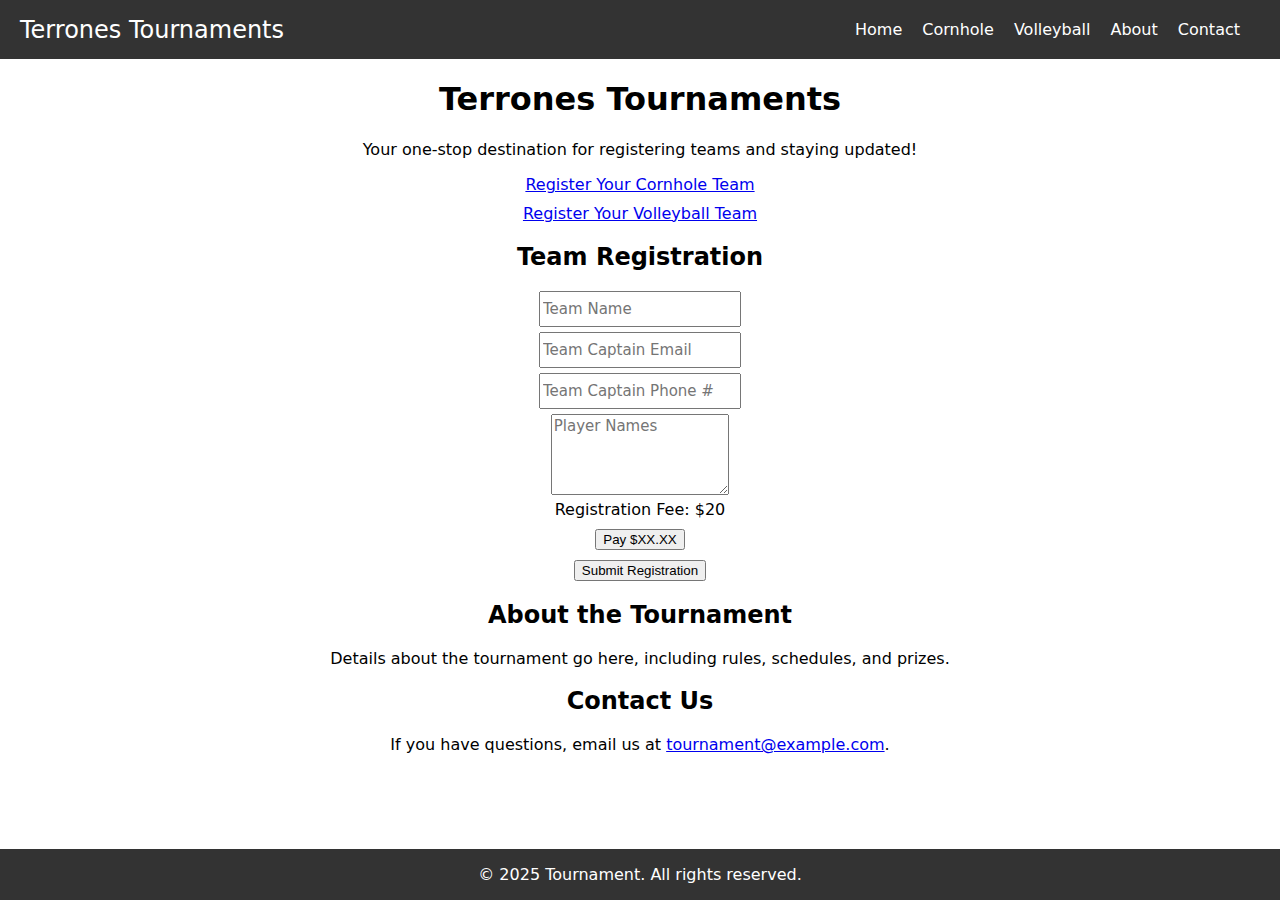
==== index.html @ 206872ca "Add files via upload" ====
<!DOCTYPE html>
<html lang="en">
<head>
    <meta charset="UTF-8">
    <meta name="viewport" content="width=device-width, initial-scale=1.0">
    <title>Terrones Tournaments</title>
    <link rel="stylesheet" href="styles.css">
    <script type="module" src="https://sandbox.web.squarecdn.com/v1/square.js"></script>
<body>
    <header>
        <nav class="navbar">
            <div class="logo">Terrones Tournaments</div>
            <div class="hamburger" onclick="toggleMenu()">
                <div></div>
                <div></div>
                <div></div>
            </div>
            <ul class="nav-links">
                <li><a href="#home" onclick="closeMenu()">Home</a></li>
                <li><a href="#cornhole" onclick="closeMenu()">Cornhole</a></li>
                <li><a href="#volleyball" onclick="closeMenu()">Volleyball</a></li>
                <li><a href="#about" onclick="closeMenu()">About</a></li>
                <li><a href="#contact" onclick="closeMenu()">Contact</a></li>
            </ul>
        </nav>
    </header>

    <main>
        <section id="home" class="home">
            <h1>Terrones Tournaments</h1>
            <p>Your one-stop destination for registering teams and staying updated!</p>
            <div id="cta">
                <a href="#register-cornhole" class="cta-button">Register Your Cornhole Team</a>
                <a href="#register-volleyball" class="cta-button">Register Your Volleyball Team</a>
            </div>
        </section>

        <section id="register" class="register">
            <h2>Team Registration</h2>
            <form id="registration-form">
                <!-- <label for="team-name"></label> -->
                <input type="text" placeholder="Team Name" id="team-name" name="team-name" required>

                <!-- <label for="team-contact"></label> -->
                <input type="email" placeholder="Team Captain Email" id="team-contact" name="team-contact" required>

                <input type="tel" placeholder="Team Captain Phone #" id="team-phone" name="team-phone" required>

                <!-- <label for="team-players"></label> -->
                <textarea id="team-players" placeholder="Player Names" name="team-players" required></textarea>

                <label for="payment">Registration Fee: $20</label>
                <div id="card-container"></div>
                <a href="https://square.link/u/a7g8qgEk" target="_blank">
                    <button id="pay-button" type="button">Pay $XX.XX</button>
                </a>
                <div id="payment-status"></div>
                
                <a href="mailto:example@domain.com">
                    <button type="submit">Submit Registration</button>
                </a>
            </form>
        </section>

        <section id="about" class="about">
            <h2>About the Tournament</h2>
            <p>Details about the tournament go here, including rules, schedules, and prizes.</p>
        </section>

        <section id="contact" class="contact">
            <h2>Contact Us</h2>
            <p>If you have questions, email us at <a href="mailto:tournament@example.com">tournament@example.com</a>.</p>
        </section>
    </main>

    <footer>
        <p>&copy; 2025 Tournament. All rights reserved.</p>
    </footer>

    <script src="script.js"></script>
</body>
</html>
---- styles.css ----
body {
    font-family: system-ui, -apple-system, BlinkMacSystemFont, 'Segoe UI', Roboto, Oxygen, Ubuntu, Cantarell, 'Open Sans', 'Helvetica Neue', sans-serif;
    margin: 0;
    padding: 0;
    box-sizing: border-box;
    min-height: 100vh;
    display: flex;
    flex-direction: column;
}

.navbar {
    display: flex;
    justify-content: space-between;
    align-items: center;
    background-color: #333;
    color: white;
    padding: 10px 20px;
}

.logo {
    font-size: 1.5em;
}

.nav-links {
    list-style: none;
    display: flex;
    margin: 0;
    padding: 10px;
    transition: all 0.3s ease-in-out;
}

.nav-links li {
    margin: 0 10px;
}

.nav-links a {
    color: white;
    text-decoration: none;
}

.hamburger {
    display: none;
    flex-direction: column;
    cursor: pointer;
}

.hamburger div {
    background: white;
    height: 3px;
    width: 25px;
    margin: 4px 0;
}

main {
    text-align: center;
}

#cta {
    display: flex;
    justify-content: center;
    flex-direction: column;
    gap: 10px;
}

#registration-form {
    display: flex;
    flex-direction: column;
    align-items: center;
    gap: 5px;
}

#team-name,
#team-contact,
#team-phone,
#team-players {
    font-size: 15px;
    height: 30px;
    font-family: system-ui, -apple-system, BlinkMacSystemFont, 'Segoe UI', Roboto, Oxygen, Ubuntu, Cantarell, 'Open Sans', 'Helvetica Neue', sans-serif;
}

#team-players {
    width: 11.5em;
    height: 5em;
}

footer {
    margin-top: auto;
    text-align: center;
    background-color: #333;
    color: white;
}

@media screen and (max-width: 768px) {
    .nav-links {
        display: none;
        flex-direction: column;
        align-items: center;
        gap: 5px;
        background-color: #333;
        position: absolute;
        top: 50px;
        right: 0;
        width: 200px;
        border: 1px solid #222;
        opacity: 0;
        transform: translateY(-20px);
    }

    .nav-links.active {
        display: flex;
        border: none;
        opacity: 1;
        transform: translateY(0);
    }

    .hamburger {
        display: flex;
    }
}
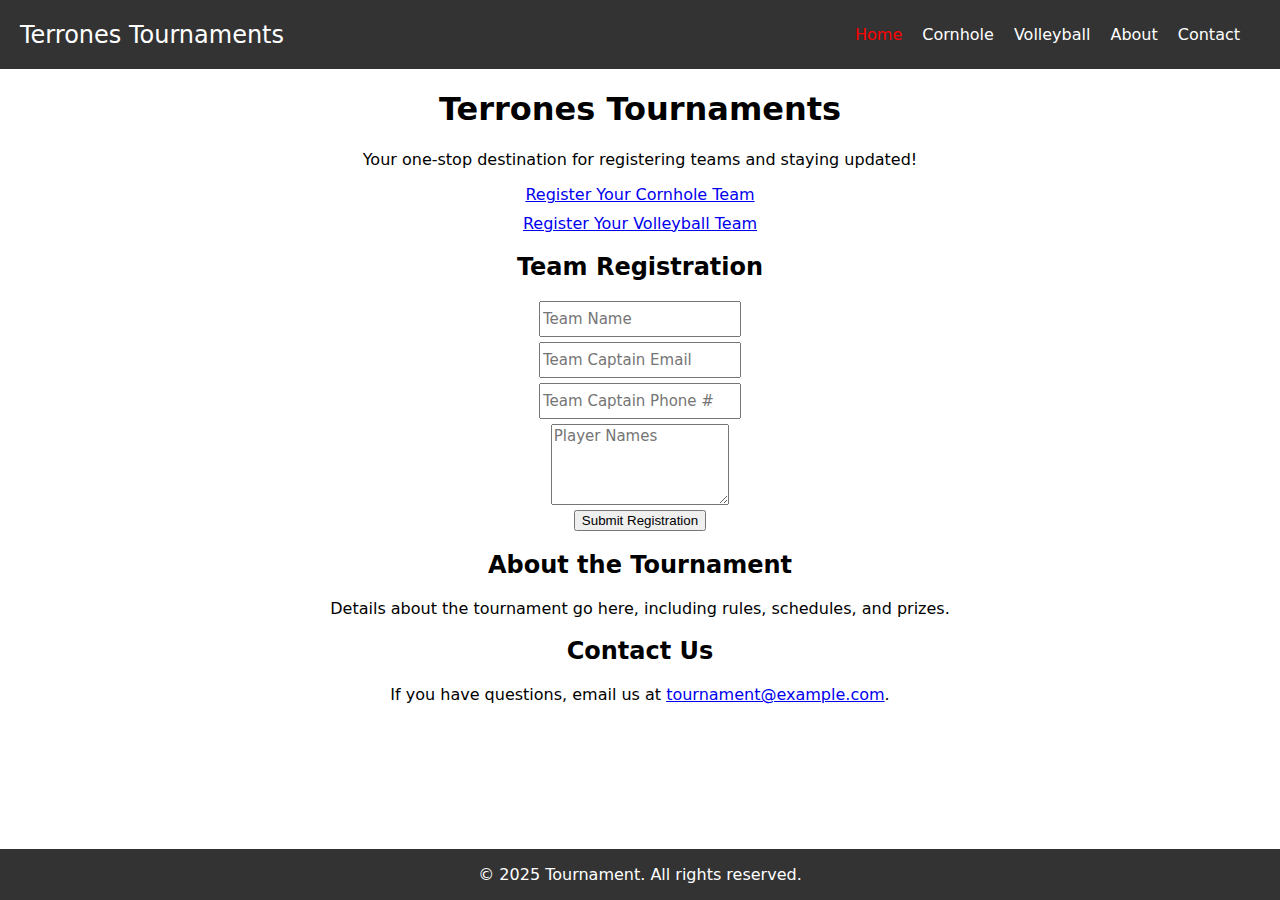
==== commit c94fe7f9: "Add files via upload" ====
--- a/index.html
+++ b/index.html
@@ -16,7 +16,7 @@
                 <div></div>
             </div>
             <ul class="nav-links">
-                <li><a href="#home" onclick="closeMenu()">Home</a></li>
+                <li><a href="#home" class="active" onclick="closeMenu()">Home</a></li>
                 <li><a href="#cornhole" onclick="closeMenu()">Cornhole</a></li>
                 <li><a href="#volleyball" onclick="closeMenu()">Volleyball</a></li>
                 <li><a href="#about" onclick="closeMenu()">About</a></li>
@@ -37,21 +37,38 @@
 
         <section id="register" class="register">
             <h2>Team Registration</h2>
-            <form id="registration-form">
-                <!-- <label for="team-name"></label> -->
+
+            <form id="registration-form" action="https://api.web3forms.com/submit" method="POST">
+
+                <input type="hidden" name="access_key" value="31a0601c-e412-4dc1-ada0-39ba0cebb1fd">
+
+                <input type="text" placeholder="Team Name" id="team-name" name="team-name" required>
+                <input type="email" placeholder="Team Captain Email" id="team-contact" name="team-contact" required>
+                <input type="tel" placeholder="Team Captain Phone #" id="team-phone" name="team-phone" required>
+                <textarea id="team-players" placeholder="Player Names" name="team-players" required></textarea>
+
+                <input type="hidden" name="redirect" value="https://square.link/u/a7g8qgEk">  
+                <!-- <input type="hidden" name="redirect" value="https://web3forms.com/success">     -->
+                <button type="submit">Submit Registration</button> 
+
+            </form>
+
+
+            <!-- <form id="registration-form">
+                <label for="team-name"></label>
                 <input type="text" placeholder="Team Name" id="team-name" name="team-name" required>
 
-                <!-- <label for="team-contact"></label> -->
+                <label for="team-contact"></label>
                 <input type="email" placeholder="Team Captain Email" id="team-contact" name="team-contact" required>
 
                 <input type="tel" placeholder="Team Captain Phone #" id="team-phone" name="team-phone" required>
 
-                <!-- <label for="team-players"></label> -->
+                <label for="team-players"></label>
                 <textarea id="team-players" placeholder="Player Names" name="team-players" required></textarea>
 
                 <label for="payment">Registration Fee: $20</label>
                 <div id="card-container"></div>
-                <a href="https://square.link/u/a7g8qgEk" target="_blank">
+                <a href="https://square.link/u/a7g8qgEk" target="_blank" rel="noopener">
                     <button id="pay-button" type="button">Pay $XX.XX</button>
                 </a>
                 <div id="payment-status"></div>
@@ -59,7 +76,7 @@
                 <a href="mailto:example@domain.com">
                     <button type="submit">Submit Registration</button>
                 </a>
-            </form>
+            </form> -->
         </section>
 
         <section id="about" class="about">
--- a/styles.css
+++ b/styles.css
@@ -8,13 +8,20 @@
     flex-direction: column;
 }
 
+header {
+    background-color: #333;
+    width: 100%;
+    padding: 10px 0;
+}
+
 .navbar {
+    max-width: 80rem;
+    margin: 0 auto;
     display: flex;
     justify-content: space-between;
     align-items: center;
-    background-color: #333;
     color: white;
-    padding: 10px 20px;
+    padding: 5px 20px;
 }
 
 .logo {
@@ -26,7 +33,6 @@
     display: flex;
     margin: 0;
     padding: 10px;
-    transition: all 0.3s ease-in-out;
 }
 
 .nav-links li {
@@ -34,8 +40,16 @@
 }
 
 .nav-links a {
-    color: white;
+    color: rgb(255, 255, 255);
     text-decoration: none;
+}
+
+.nav-links li a:hover {
+    color: rgb(92, 91, 91);
+}
+
+.nav-links a.active {
+    color: red;
 }
 
 .hamburger {
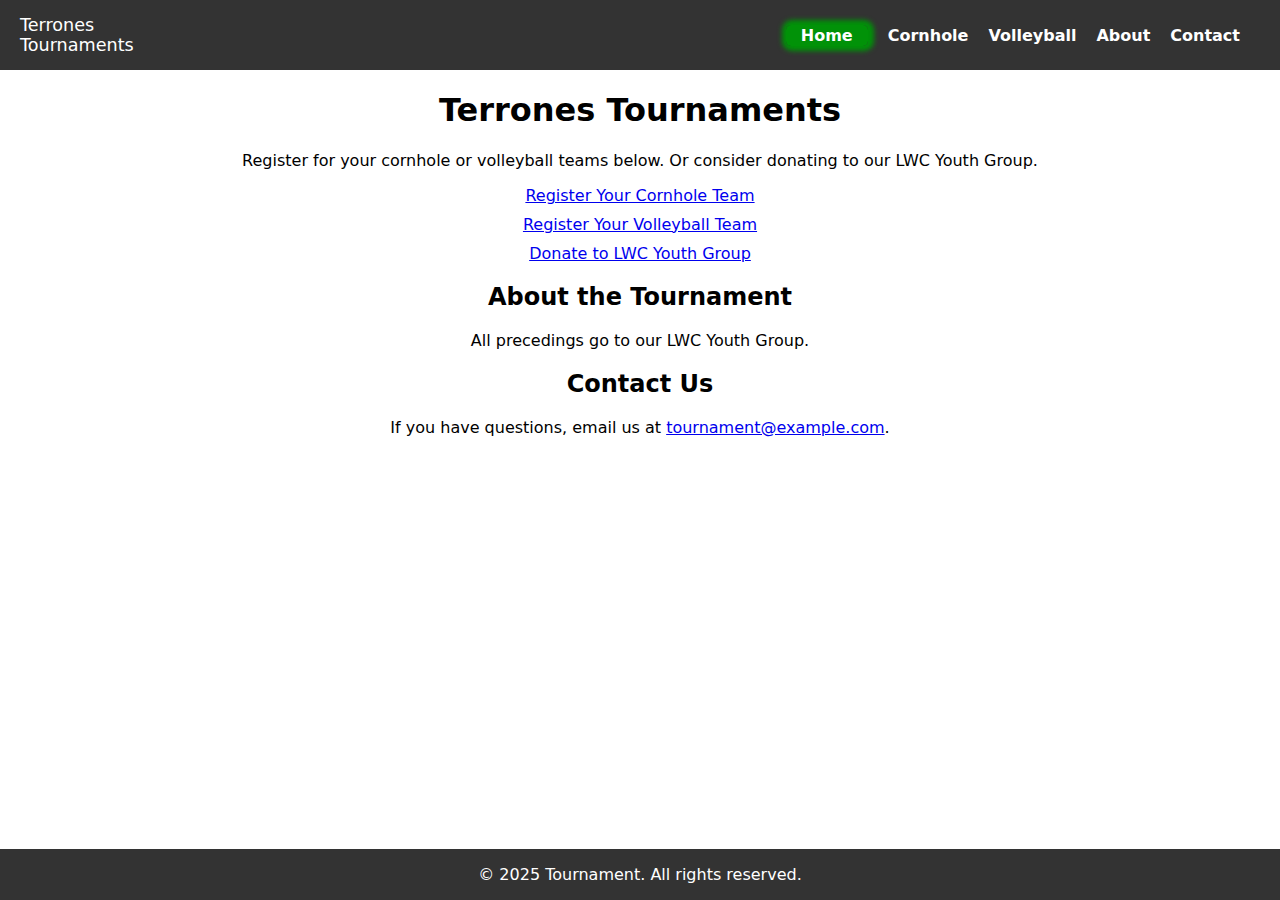
==== commit 38e955cf: "Add files via upload" ====
--- a/index.html
+++ b/index.html
@@ -9,16 +9,18 @@
 <body>
     <header>
         <nav class="navbar">
-            <div class="logo">Terrones Tournaments</div>
+            <div class="logo">
+                <a href="/index.html" rel="noopener" class="logo-text">Terrones<br>Tournaments</a>
+            </div>
             <div class="hamburger" onclick="toggleMenu()">
                 <div></div>
                 <div></div>
                 <div></div>
             </div>
             <ul class="nav-links">
-                <li><a href="#home" class="active" onclick="closeMenu()">Home</a></li>
-                <li><a href="#cornhole" onclick="closeMenu()">Cornhole</a></li>
-                <li><a href="#volleyball" onclick="closeMenu()">Volleyball</a></li>
+                <li><a href="/index.html" rel="noopener" class="active" onclick="closeMenu()">Home</a></li>
+                <li><a href="/cornhole/cornhole.html" rel="noopener" onclick="closeMenu()">Cornhole</a></li>
+                <li><a href="/volleyball/volleyball.html" rel="noopener" onclick="closeMenu()">Volleyball</a></li>
                 <li><a href="#about" onclick="closeMenu()">About</a></li>
                 <li><a href="#contact" onclick="closeMenu()">Contact</a></li>
             </ul>
@@ -28,14 +30,16 @@
     <main>
         <section id="home" class="home">
             <h1>Terrones Tournaments</h1>
-            <p>Your one-stop destination for registering teams and staying updated!</p>
+            <p>Register for your cornhole or volleyball teams below. Or consider donating to our LWC Youth Group.</p>
             <div id="cta">
-                <a href="#register-cornhole" class="cta-button">Register Your Cornhole Team</a>
-                <a href="#register-volleyball" class="cta-button">Register Your Volleyball Team</a>
+                <a href="/cornhole/cornhole.html" rel="noopener" class="cta-button">Register Your Cornhole Team</a>
+                <a href="/volleyball/volleyball.html" rel="noopener" class="cta-button">Register Your Volleyball Team</a>
+                <a href="#register-volleyball" class="cta-button">Donate to LWC Youth Group</a>
+
             </div>
         </section>
 
-        <section id="register" class="register">
+        <!-- <section id="register" class="register">
             <h2>Team Registration</h2>
 
             <form id="registration-form" action="https://api.web3forms.com/submit" method="POST">
@@ -48,10 +52,9 @@
                 <textarea id="team-players" placeholder="Player Names" name="team-players" required></textarea>
 
                 <input type="hidden" name="redirect" value="https://square.link/u/a7g8qgEk">  
-                <!-- <input type="hidden" name="redirect" value="https://web3forms.com/success">     -->
                 <button type="submit">Submit Registration</button> 
 
-            </form>
+            </form> -->
 
 
             <!-- <form id="registration-form">
@@ -68,7 +71,7 @@
 
                 <label for="payment">Registration Fee: $20</label>
                 <div id="card-container"></div>
-                <a href="https://square.link/u/a7g8qgEk" target="_blank" rel="noopener">
+                <a href="https://square.link/u/a7g8qgEk" rel="noopener">
                     <button id="pay-button" type="button">Pay $XX.XX</button>
                 </a>
                 <div id="payment-status"></div>
@@ -81,7 +84,7 @@
 
         <section id="about" class="about">
             <h2>About the Tournament</h2>
-            <p>Details about the tournament go here, including rules, schedules, and prizes.</p>
+            <p>All precedings go to our LWC Youth Group.</p>
         </section>
 
         <section id="contact" class="contact">
--- a/styles.css
+++ b/styles.css
@@ -20,12 +20,14 @@
     display: flex;
     justify-content: space-between;
     align-items: center;
-    color: white;
     padding: 5px 20px;
 }
 
-.logo {
-    font-size: 1.5em;
+.logo-text {
+    font-size: 1.1em;
+    font-weight: 500;
+    color: white;
+    text-decoration: none;
 }
 
 .nav-links {
@@ -42,6 +44,7 @@
 .nav-links a {
     color: rgb(255, 255, 255);
     text-decoration: none;
+    font-weight: 600;
 }
 
 .nav-links li a:hover {
@@ -49,7 +52,11 @@
 }
 
 .nav-links a.active {
-    color: red;
+    color: rgb(255, 255, 255);
+    background-color: rgb(1, 146, 8);
+    padding: 1px 15px 1px 15px;
+    border-radius: 5px;
+    box-shadow: 1px 0 5px 5px rgb(1, 146, 8);
 }
 
 .hamburger {
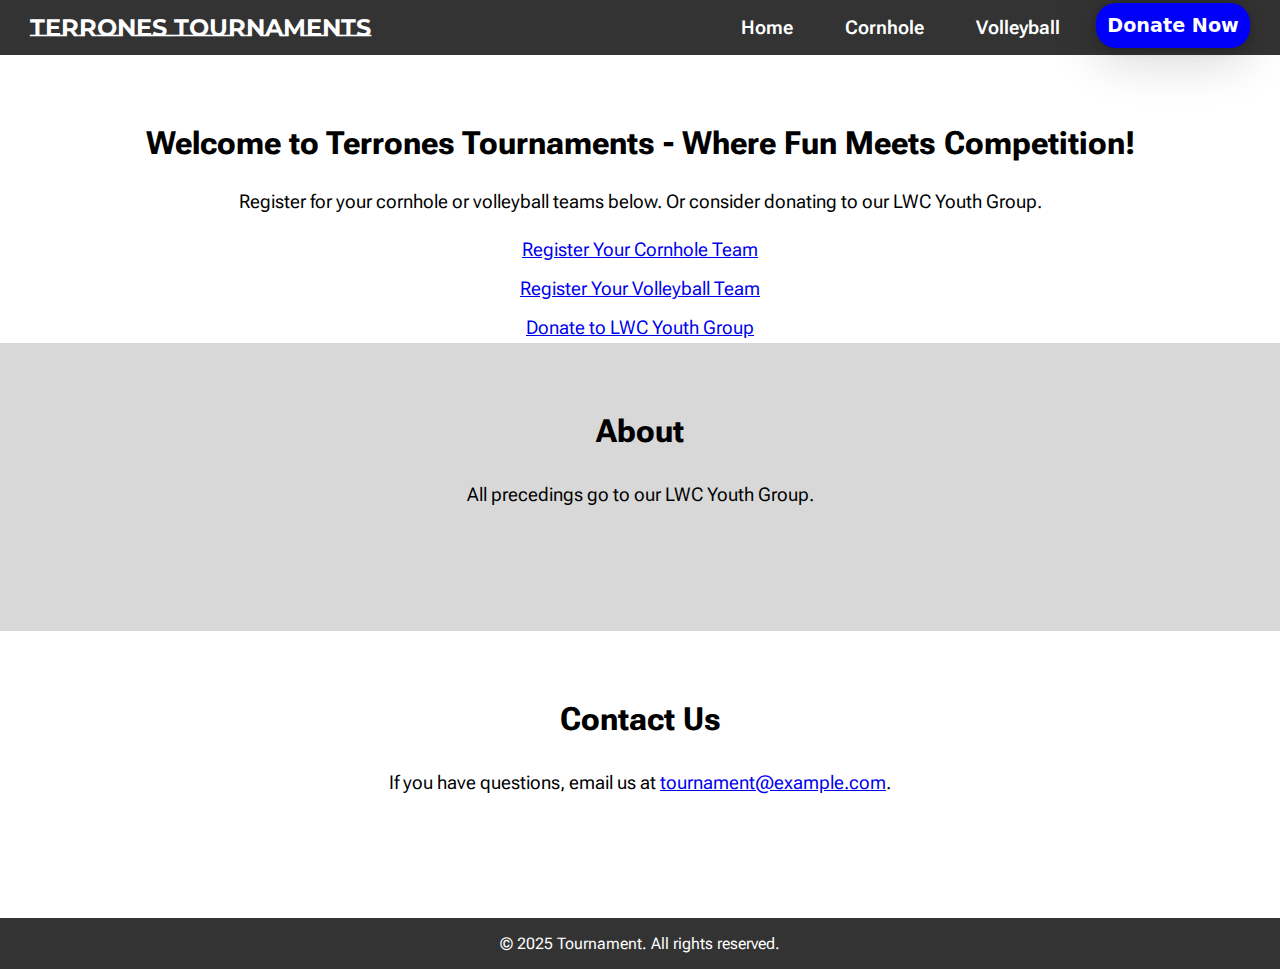
==== commit 74b03767: "Add files via upload" ====
--- a/index.html
+++ b/index.html
@@ -6,84 +6,43 @@
     <title>Terrones Tournaments</title>
     <link rel="stylesheet" href="styles.css">
     <script type="module" src="https://sandbox.web.squarecdn.com/v1/square.js"></script>
+    <link rel="preconnect" href="https://fonts.googleapis.com">
+    <link rel="preconnect" href="https://fonts.gstatic.com" crossorigin>
+    <link href="https://fonts.googleapis.com/css2?family=Montserrat+Underline:ital,wght@0,100..900;1,100..900&display=swap" rel="stylesheet">
+    <link href="https://fonts.googleapis.com/css2?family=Roboto+Flex:opsz,wght@8..144,100..1000&display=swap" rel="stylesheet">
 <body>
     <header>
         <nav class="navbar">
             <div class="logo">
-                <a href="/index.html" rel="noopener" class="logo-text">Terrones<br>Tournaments</a>
+                <a href="index.html" rel="noopener" class="logo-text">TERRONES <br> TOURNAMENTS</a>
             </div>
             <div class="hamburger" onclick="toggleMenu()">
                 <div></div>
                 <div></div>
                 <div></div>
             </div>
-            <ul class="nav-links">
-                <li><a href="/index.html" rel="noopener" class="active" onclick="closeMenu()">Home</a></li>
-                <li><a href="/cornhole/cornhole.html" rel="noopener" onclick="closeMenu()">Cornhole</a></li>
-                <li><a href="/volleyball/volleyball.html" rel="noopener" onclick="closeMenu()">Volleyball</a></li>
-                <li><a href="#about" onclick="closeMenu()">About</a></li>
-                <li><a href="#contact" onclick="closeMenu()">Contact</a></li>
-            </ul>
+            <ul class="nav-links" id="navbar-links">
+                <li><a href="index.html" rel="noopener" class="active" onclick="closeMenu()">Home</a></li>
+                <li><a href="cornhole/cornhole.html" rel="noopener" onclick="closeMenu()">Cornhole</a></li>
+                <li><a href="volleyball/volleyball.html" rel="noopener" onclick="closeMenu()">Volleyball</a></li>
+                <li><a href="###" rel="noopener" class="donate-now" onclick="closeMenu()">Donate Now</a></li>
+            </ul>           
         </nav>
     </header>
 
     <main>
         <section id="home" class="home">
-            <h1>Terrones Tournaments</h1>
+            <h1>Welcome to Terrones Tournaments - Where Fun Meets Competition!</h1>
             <p>Register for your cornhole or volleyball teams below. Or consider donating to our LWC Youth Group.</p>
             <div id="cta">
-                <a href="/cornhole/cornhole.html" rel="noopener" class="cta-button">Register Your Cornhole Team</a>
-                <a href="/volleyball/volleyball.html" rel="noopener" class="cta-button">Register Your Volleyball Team</a>
+                <a href="cornhole/cornhole.html" rel="noopener" class="cta-button">Register Your Cornhole Team</a>
+                <a href="volleyball/volleyball.html" rel="noopener" class="cta-button">Register Your Volleyball Team</a>
                 <a href="#register-volleyball" class="cta-button">Donate to LWC Youth Group</a>
-
             </div>
         </section>
 
-        <!-- <section id="register" class="register">
-            <h2>Team Registration</h2>
-
-            <form id="registration-form" action="https://api.web3forms.com/submit" method="POST">
-
-                <input type="hidden" name="access_key" value="31a0601c-e412-4dc1-ada0-39ba0cebb1fd">
-
-                <input type="text" placeholder="Team Name" id="team-name" name="team-name" required>
-                <input type="email" placeholder="Team Captain Email" id="team-contact" name="team-contact" required>
-                <input type="tel" placeholder="Team Captain Phone #" id="team-phone" name="team-phone" required>
-                <textarea id="team-players" placeholder="Player Names" name="team-players" required></textarea>
-
-                <input type="hidden" name="redirect" value="https://square.link/u/a7g8qgEk">  
-                <button type="submit">Submit Registration</button> 
-
-            </form> -->
-
-
-            <!-- <form id="registration-form">
-                <label for="team-name"></label>
-                <input type="text" placeholder="Team Name" id="team-name" name="team-name" required>
-
-                <label for="team-contact"></label>
-                <input type="email" placeholder="Team Captain Email" id="team-contact" name="team-contact" required>
-
-                <input type="tel" placeholder="Team Captain Phone #" id="team-phone" name="team-phone" required>
-
-                <label for="team-players"></label>
-                <textarea id="team-players" placeholder="Player Names" name="team-players" required></textarea>
-
-                <label for="payment">Registration Fee: $20</label>
-                <div id="card-container"></div>
-                <a href="https://square.link/u/a7g8qgEk" rel="noopener">
-                    <button id="pay-button" type="button">Pay $XX.XX</button>
-                </a>
-                <div id="payment-status"></div>
-                
-                <a href="mailto:example@domain.com">
-                    <button type="submit">Submit Registration</button>
-                </a>
-            </form> -->
-        </section>
-
         <section id="about" class="about">
-            <h2>About the Tournament</h2>
+            <h2>About</h2>
             <p>All precedings go to our LWC Youth Group.</p>
         </section>
 
--- a/styles.css
+++ b/styles.css
@@ -1,17 +1,70 @@
+* {
+    /* outline: 2px solid pink; */
+}
+
+/*  <uniquifier>: Use a unique and descriptive class name
+    <weight>: Use a value from 100 to 900 */
+
+.montserrat-underline {
+  font-family: "Montserrat Underline", serif;
+  font-optical-sizing: auto;
+  font-weight: 800;
+  font-style: normal;
+} 
+
+.roboto-flex {
+  font-family: "Roboto Flex", serif;
+  font-optical-sizing: auto;
+  font-style: normal;
+  font-variation-settings:
+    "slnt" 0,
+    "wdth" 100,
+    "GRAD" 0,
+    "XOPQ" 96,
+    "XTRA" 468,
+    "YOPQ" 79,
+    "YTAS" 750,
+    "YTDE" -203,
+    "YTFI" 738,
+    "YTLC" 514,
+    "YTUC" 712;
+}
+
 body {
     font-family: system-ui, -apple-system, BlinkMacSystemFont, 'Segoe UI', Roboto, Oxygen, Ubuntu, Cantarell, 'Open Sans', 'Helvetica Neue', sans-serif;
-    margin: 0;
+    margin: 0 auto;
     padding: 0;
     box-sizing: border-box;
-    min-height: 100vh;
-    display: flex;
-    flex-direction: column;
+    /* min-height: 100vh; */
+    display: grid;
+    height: 100vh;
+    grid-template-rows: auto 1fr auto;
+    font-family: "Roboto Flex", sans-serif;
+}
+
+h1,
+h2 {
+    margin-top: 1em;
+    padding-top: 1em;
+    font-size: 2rem;
+}
+
+.home p,
+.home a,
+.about p,
+.about a,
+.contact p,
+.contact a {
+    font-size: 1.2rem;
 }
 
 header {
-    background-color: #333;
+    background-color: #333333;
     width: 100%;
-    padding: 10px 0;
+}
+
+br {
+    display: none;
 }
 
 .navbar {
@@ -20,43 +73,76 @@
     display: flex;
     justify-content: space-between;
     align-items: center;
-    padding: 5px 20px;
+    padding: 0 20px;
+}
+
+.logo {
+    margin: 10px;
+    text-align: center;
 }
 
 .logo-text {
-    font-size: 1.1em;
-    font-weight: 500;
-    color: white;
+    font-family: "Montserrat Underline", serif;
     text-decoration: none;
-}
+    color: white;
+    font-size: 1.5rem;
+    font-weight: 700;
+}
+
+/* .logo-text {
+    font-size: 1.3em;
+    font-weight: 600;
+    color: #ffffff;
+    text-decoration: none;
+} */
 
 .nav-links {
     list-style: none;
     display: flex;
     margin: 0;
-    padding: 10px;
+    font-size: 1.2rem;
+    font-weight: 600;
+
 }
 
 .nav-links li {
     margin: 0 10px;
 }
 
+.nav-links .donate-now {
+    padding: .7rem .7rem;
+    background-color: rgb(0, 0, 250);
+    margin-top: 3px;
+    color: white;
+    border-style: none;
+    border-radius: 20px;
+    cursor: pointer;
+    font-family: system-ui, -apple-system, BlinkMacSystemFont, 'Segoe UI', Roboto, Oxygen, Ubuntu, Cantarell, 'Open Sans', 'Helvetica Neue', sans-serif;
+    box-shadow: 0 1px 10px 0 rgba(0,0,0,0.24),0 10px 50px 0 rgba(0,0,0,0.19);
+}
+
+.nav-links .donate-now:hover {
+    background-color:rgb(0, 0, 201);
+}
+
 .nav-links a {
-    color: rgb(255, 255, 255);
+    color: #ffffff;
     text-decoration: none;
-    font-weight: 600;
+    display: block;
+    padding: 1rem 1rem;
 }
 
 .nav-links li a:hover {
-    color: rgb(92, 91, 91);
+    background-color: rgb(92, 91, 91);
 }
 
 .nav-links a.active {
-    color: rgb(255, 255, 255);
-    background-color: rgb(1, 146, 8);
+    /* color: rgb(255, 255, 255);
+    background-color: #018892;
     padding: 1px 15px 1px 15px;
     border-radius: 5px;
-    box-shadow: 1px 0 5px 5px rgb(1, 146, 8);
+    border-style: none;
+    box-shadow: 1px 0 5px 5px #018892; */
 }
 
 .hamburger {
@@ -66,14 +152,17 @@
 }
 
 .hamburger div {
-    background: white;
+    background: #ffffff;
     height: 3px;
     width: 25px;
     margin: 4px 0;
 }
 
 main {
+    display: grid;
+    grid-template-rows: repeat(3, 1fr);
     text-align: center;
+    line-height: 1.5;
 }
 
 #cta {
@@ -81,6 +170,10 @@
     justify-content: center;
     flex-direction: column;
     gap: 10px;
+}
+
+.about {
+    background-color: #d8d8d8;
 }
 
 #registration-form {
@@ -104,27 +197,75 @@
     height: 5em;
 }
 
+#register button {
+    background-color: #1369e2;
+    color: white;
+    border-style: none;
+    border-radius: 20px;
+    padding: 10px 40px;
+    cursor: pointer;
+    font-family: system-ui, -apple-system, BlinkMacSystemFont, 'Segoe UI', Roboto, Oxygen, Ubuntu, Cantarell, 'Open Sans', 'Helvetica Neue', sans-serif;
+    font-size: 20px;
+    font-weight: 600;
+    margin-top: 5px;
+    box-shadow: 0 1px 10px 0 rgba(0,0,0,0.24),0 10px 50px 0 rgba(0,0,0,0.19);
+}
+
+#register button:hover {
+    background-color: #035edf;
+}
+
 footer {
     margin-top: auto;
     text-align: center;
-    background-color: #333;
+    background-color: #333333;
     color: white;
 }
 
 @media screen and (max-width: 768px) {
+    br {
+        display: block;
+    }
+
+    .navbar {
+        padding: 10px 20px;
+}
+
+    .logo-text {
+        font-size: 1.5rem;
+        display: block;
+        text-align: left;
+        margin-left: -10px;
+    }
+    
     .nav-links {
         display: none;
         flex-direction: column;
         align-items: center;
-        gap: 5px;
-        background-color: #333;
+        justify-content: space-evenly;
+        background-color: #333333;
         position: absolute;
-        top: 50px;
+        top: 80px;
         right: 0;
-        width: 200px;
+        width: 100%;
+        height: 50%;
         border: 1px solid #222;
         opacity: 0;
         transform: translateY(-20px);
+    }
+
+    .nav-links a {
+        color: white;
+        font-size: 1.7rem;
+        font-weight: 700;
+    }
+
+    .nav-links a.active {
+        /* background-color: #018892;
+        padding: 15px 30px;
+        border-radius: 5px;
+        border-style: none;
+        box-shadow: 1px 0 5px 5px #018892; */
     }
 
     .nav-links.active {
@@ -137,4 +278,21 @@
     .hamburger {
         display: flex;
     }
+
+    .home {
+        /* display: flex;
+        flex-direction: column;
+        justify-content: center; */
+        padding: 0 .5em;
+        margin-bottom: 2em;
+    }
+    .home h1 {
+        margin-top: -.5em;
+        font-size: 2rem;
+    }
+
+    .home p, a {
+        font-size: 1.5rem;
+        font-weight: 400;
+    }
 }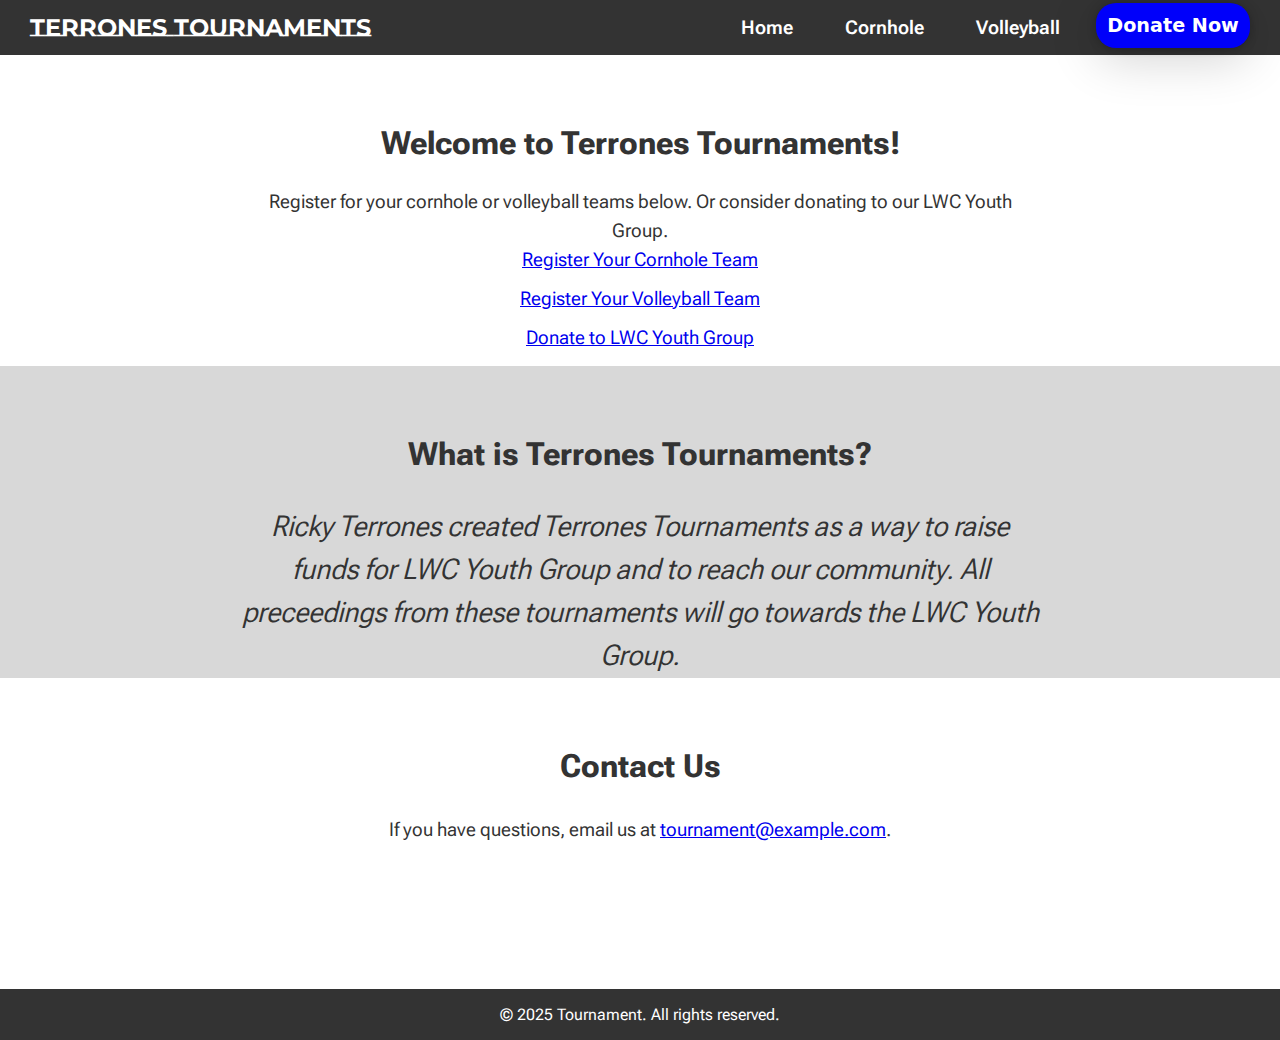
==== commit fdd108ab: "Add files via upload" ====
--- a/index.html
+++ b/index.html
@@ -32,7 +32,7 @@
 
     <main>
         <section id="home" class="home">
-            <h1>Welcome to Terrones Tournaments - Where Fun Meets Competition!</h1>
+            <h1>Welcome to Terrones Tournaments!</h1>
             <p>Register for your cornhole or volleyball teams below. Or consider donating to our LWC Youth Group.</p>
             <div id="cta">
                 <a href="cornhole/cornhole.html" rel="noopener" class="cta-button">Register Your Cornhole Team</a>
@@ -42,8 +42,8 @@
         </section>
 
         <section id="about" class="about">
-            <h2>About</h2>
-            <p>All precedings go to our LWC Youth Group.</p>
+            <h2>What is Terrones Tournaments?</h2>
+                <p>Ricky Terrones created Terrones Tournaments as a way to raise funds for LWC Youth Group and to reach our community. All preceedings from these tournaments will go towards the LWC Youth Group.</p>
         </section>
 
         <section id="contact" class="contact">
--- a/styles.css
+++ b/styles.css
@@ -40,6 +40,7 @@
     height: 100vh;
     grid-template-rows: auto 1fr auto;
     font-family: "Roboto Flex", sans-serif;
+    color: #333;
 }
 
 h1,
@@ -55,7 +56,10 @@
 .about a,
 .contact p,
 .contact a {
+    text-align: center;
     font-size: 1.2rem;
+    max-width: 50rem;
+    margin: 0 auto;
 }
 
 header {
@@ -176,24 +180,30 @@
     background-color: #d8d8d8;
 }
 
+.about p {
+    font-size: 1.8rem;
+    font-style: oblique;
+}
+
 #registration-form {
     display: flex;
     flex-direction: column;
     align-items: center;
-    gap: 5px;
+    gap: 10px;
 }
 
 #team-name,
 #team-contact,
 #team-phone,
 #team-players {
+    width: 20em;
     font-size: 15px;
     height: 30px;
     font-family: system-ui, -apple-system, BlinkMacSystemFont, 'Segoe UI', Roboto, Oxygen, Ubuntu, Cantarell, 'Open Sans', 'Helvetica Neue', sans-serif;
 }
 
 #team-players {
-    width: 11.5em;
+    width: 20em;
     height: 5em;
 }
 
@@ -279,6 +289,10 @@
         display: flex;
     }
 
+    main {
+        line-height: 1.3;
+    }
+
     .home {
         /* display: flex;
         flex-direction: column;
@@ -291,8 +305,26 @@
         font-size: 2rem;
     }
 
-    .home p, a {
+    .home p,
+    .home a,
+    .contact p,
+    .contact a {
         font-size: 1.5rem;
         font-weight: 400;
+        padding: 10px;
+    }
+
+    .about {
+        margin-bottom: ;
+    }
+
+    .about h2 {
+        padding: 10px;
+    }
+
+    .about p {
+        padding: 15px;
+        font-size: 1.8rem;
+        margin-bottom: 2em;
     }
 }